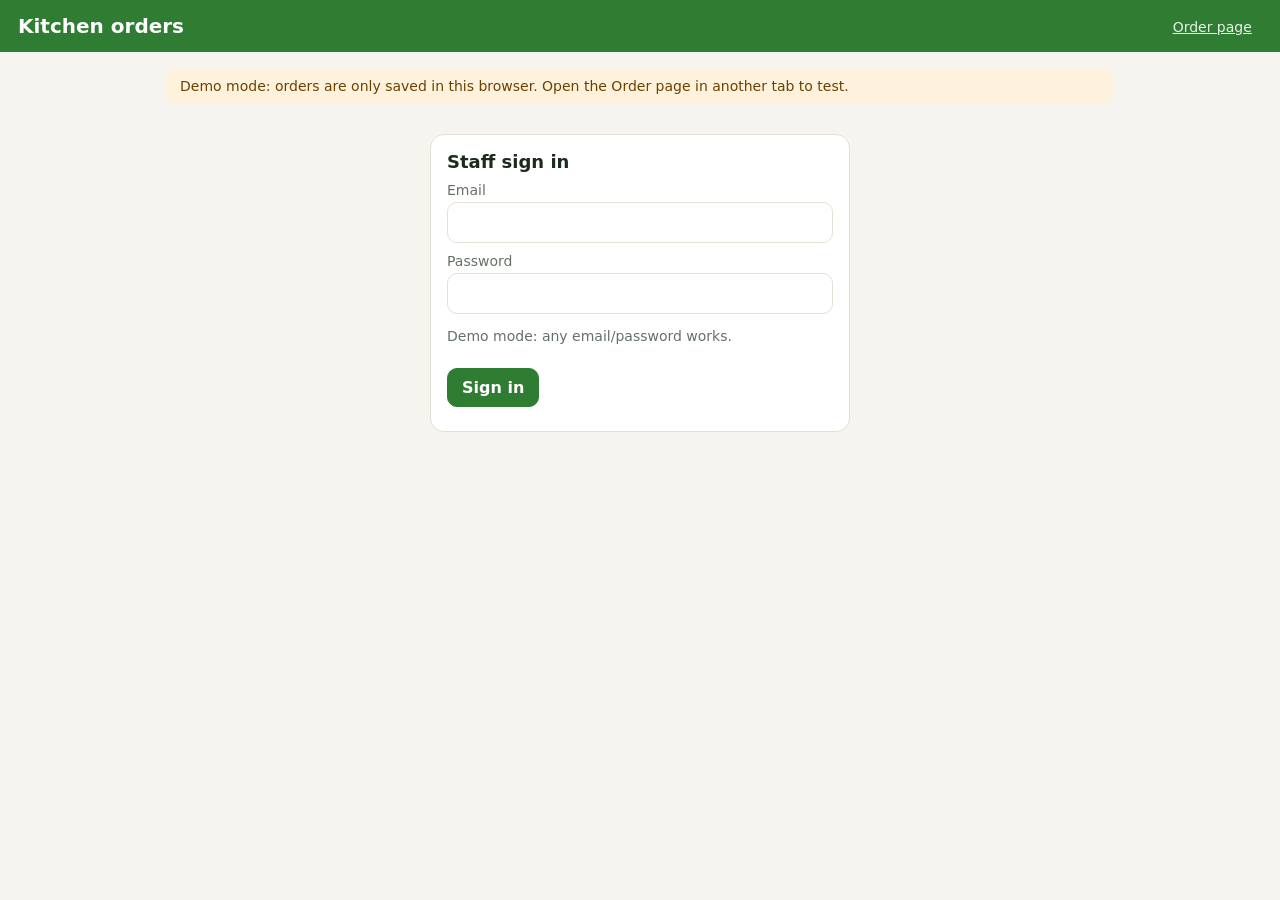
==== kitchen.html @ 7a9d98bd "Fresh Cut Veggies order app" ====
<!DOCTYPE html>
<html lang="en">
<head>
<meta charset="utf-8">
<meta name="viewport" content="width=device-width,initial-scale=1">
<title>Kitchen – Cut Veggie Orders</title>
<link rel="stylesheet" href="style.css">
</head>
<body>
<header>
  <h1>Kitchen orders</h1>
  <div><a href="index.html">Order page</a> &nbsp; <button class="link hidden" id="out">Sign out</button></div>
</header>
<main>
  <div id="demo" class="banner hidden">Demo mode: orders are only saved in this browser. Open the Order page in another tab to test.</div>

  <!-- SIGN IN -->
  <section id="login" class="card hidden" style="max-width:420px;margin:30px auto">
    <h2>Staff sign in</h2>
    <label for="email">Email</label><input id="email" type="email" autocomplete="username">
    <label for="pw">Password</label><input id="pw" type="password" autocomplete="current-password">
    <p class="muted" id="demoHint"></p>
    <button class="primary" id="signin" style="margin-top:10px">Sign in</button>
    <div class="err" id="loginErr"></div>
  </section>

  <!-- BOARD -->
  <section id="board" class="hidden">
    <div class="card toolbar">
      <div><label for="day">Pickup date</label><input id="day" type="date"></div>
      <button id="alerts">🔔 Turn on notifications</button>
      <span class="muted" id="live"></span>
    </div>

    <div class="stats">
      <div class="stat"><span class="muted">New</span><b id="nNew">0</b></div>
      <div class="stat"><span class="muted">Cutting</span><b id="nPrep">0</b></div>
      <div class="stat"><span class="muted">Ready</span><b id="nReady">0</b></div>
      <div class="stat"><span class="muted">Picked up</span><b id="nDone">0</b></div>
    </div>

    <div class="card" style="margin-top:14px">
      <h2>What to cut (still to do)</h2>
      <p class="muted">Totals from orders that are New or Cutting. Cut only this much – no extra, no waste.</p>
      <table><thead><tr><th>Vegetable</th><th>Cut</th><th>Amount</th><th>Orders</th></tr></thead><tbody id="prep"></tbody></table>
    </div>

    <div class="card">
      <div class="tabs" id="tabs">
        <button data-f="open" class="on">Open</button>
        <button data-f="new">New</button>
        <button data-f="prepping">Cutting</button>
        <button data-f="ready">Ready</button>
        <button data-f="done">Picked up</button>
        <button data-f="cancelled">Cancelled</button>
      </div>
      <div id="orders"></div>
    </div>

    <details class="card">
      <summary><b>Edit menu</b> <span class="muted">– vegetables, cuts, availability</span></summary>
      <p class="muted">Cuts are comma separated. Untick "Available" when you're out of something.</p>
      <div id="menuRows"></div>
      <div style="display:flex;gap:8px;margin-top:8px">
        <button id="addVeg">+ Add vegetable</button>
        <button class="primary" id="saveMenu">Save menu</button>
        <span class="muted" id="menuMsg"></span>
      </div>
    </details>
  </section>
</main>
<div class="toast" id="toast"></div>

<script type="module">
import * as S from "./store.js";
import { SHOP } from "./config.js";
const $ = id => document.getElementById(id);
const NEXT = { new: ["prepping", "Start cutting"], prepping: ["ready", "Mark ready"], ready: ["done", "Picked up"] };
const LABEL = { new: "New", prepping: "Cutting", ready: "Ready", done: "Picked up", cancelled: "Cancelled" };
let orders = [], filter = "open", unwatch = null, flashIds = new Set();
const focusId = location.hash.slice(1); // opened from a phone notification
if (focusId) flashIds.add(focusId);

await S.init();
const demo = S.getMode() === "demo";
if (demo) { $("demo").classList.remove("hidden"); $("demoHint").textContent = "Demo mode: any email/password works."; }

S.onStaff(u => {
  $("login").classList.toggle("hidden", !!u);
  $("board").classList.toggle("hidden", !u);
  $("out").classList.toggle("hidden", !u);
  if (u && !unwatch) { start(); loadMenuEditor(); }
  if (!u && unwatch) { unwatch(); unwatch = null; }
});

$("signin").onclick = async () => {
  $("loginErr").textContent = "";
  try { await S.staffSignIn($("email").value.trim(), $("pw").value); }
  catch { $("loginErr").textContent = "Wrong email or password."; }
};
$("out").onclick = () => S.staffSignOut();

$("day").value = S.todayStr();
$("day").onchange = () => { unwatch && unwatch(); start(); };

function start() {
  $("live").textContent = "Connecting…";
  unwatch = S.watchOrders($("day").value, (list, added) => {
    orders = list.sort((a, b) => (a.pickupTime || "").localeCompare(b.pickupTime || "") || a.createdAt - b.createdAt);
    $("live").textContent = "Live · updated " + new Date().toLocaleTimeString([], { hour: "numeric", minute: "2-digit" });
    const fresh = added.filter(o => o.status === "new");
    if (fresh.length) alertNew(fresh);
    render();
  }, () => { $("live").textContent = "Can't load orders – check your connection or sign in again."; });
}

// ---------- alerts ----------
function syncAlertBtn() {
  const p = ("Notification" in window) ? Notification.permission : "unsupported";
  if (p === "granted") { $("alerts").textContent = "🔔 Notifications on"; $("alerts").disabled = true; }
  else if (p === "denied" || p === "unsupported") { $("alerts").classList.add("hidden"); }
}
syncAlertBtn();
$("alerts").onclick = async () => {
  try { await Notification.requestPermission(); } catch {}
  syncAlertBtn();
};
function alertNew(list) {
  list.forEach(o => flashIds.add(o.id));
  const msg = list.length === 1 ? `${list[0].name} · pickup ${list[0].pickupTime} · code ${list[0].code}` : `${list.length} new orders`;
  toast("New order: " + msg);
  try { if (Notification.permission === "granted") new Notification("New cut veggie order", { body: msg, silent: true }); } catch {}
}

// Message the customer from your own phone (free): SMS or WhatsApp, pre-filled.
function readyText(o) {
  return `Hi ${o.name}, your cut veggies order (code ${o.code}) is ready for pickup at ${SHOP.name}. Thank you!`;
}
function contactLinks(o) {
  const digits = (o.phone || "").replace(/\D/g, "");
  if (digits.length < 7) return [];
  const intl = digits.length === 10 ? SHOP.countryCode + digits : digits;
  const text = encodeURIComponent(readyText(o));
  const sms = document.createElement("a");
  sms.className = "btnlink"; sms.textContent = "💬 Text customer";
  sms.href = `sms:${digits}?&body=${text}`;
  const wa = document.createElement("a");
  wa.className = "btnlink"; wa.textContent = "🟢 WhatsApp customer";
  wa.href = `https://wa.me/${intl}?text=${text}`; wa.target = "_blank"; wa.rel = "noopener";
  return [sms, wa];
}
function toast(t) {
  const el = $("toast"); el.textContent = t; el.style.display = "block";
  clearTimeout(el._t); el._t = setTimeout(() => (el.style.display = "none"), 6000);
}

// ---------- render ----------
function render() {
  const count = s => orders.filter(o => o.status === s).length;
  $("nNew").textContent = count("new"); $("nPrep").textContent = count("prepping");
  $("nReady").textContent = count("ready"); $("nDone").textContent = count("done");
  document.title = (count("new") ? `(${count("new")}) ` : "") + "Kitchen – Cut Veggie Orders";

  // prep totals
  const totals = {};
  orders.filter(o => o.status === "new" || o.status === "prepping").forEach(o => o.items.forEach(it => {
    const k = `${it.veg}|${it.cut}|${it.unit}`;
    totals[k] = totals[k] || { ...it, qty: 0, n: 0 };
    totals[k].qty += Number(it.qty) || 0; totals[k].n++;
  }));
  const tb = $("prep"); tb.innerHTML = "";
  const rows = Object.values(totals).sort((a, b) => a.veg.localeCompare(b.veg));
  if (!rows.length) tb.innerHTML = '<tr><td colspan="4" class="muted">Nothing to cut right now.</td></tr>';
  rows.forEach(r => {
    const tr = document.createElement("tr");
    [r.veg, r.cut].forEach(t => { const td = document.createElement("td"); td.textContent = t; tr.appendChild(td); });
    const q = document.createElement("td"); q.className = "num"; q.textContent = `${+r.qty.toFixed(2)} ${r.unit}`; tr.appendChild(q);
    const n = document.createElement("td"); n.textContent = r.n; tr.appendChild(n);
    tb.appendChild(tr);
  });

  // order cards
  const box = $("orders"); box.innerHTML = "";
  const shown = orders.filter(o => filter === "open" ? ["new", "prepping", "ready"].includes(o.status) : o.status === filter);
  if (!shown.length) box.innerHTML = '<p class="muted">No orders here.</p>';
  shown.forEach(o => {
    const d = document.createElement("div");
    d.className = "order" + (flashIds.has(o.id) ? " flash" : "");
    d.innerHTML = `<div class="top"><div><b class="nm"></b> <span class="muted ph"></span></div>
      <div><span class="muted">Pickup <b class="tm"></b> · code <b class="cd"></b></span> <span class="pill s-${o.status}">${LABEL[o.status]}</span></div></div>
      <ul></ul><div class="muted nt"></div><div class="actions"></div>`;
    d.querySelector(".nm").textContent = o.name;
    d.querySelector(".ph").textContent = o.phone;
    d.querySelector(".tm").textContent = o.pickupTime;
    d.querySelector(".cd").textContent = o.code;
    const ul = d.querySelector("ul");
    o.items.forEach(it => { const li = document.createElement("li"); li.textContent = `${it.veg} – ${it.cut} – ${it.qty} ${it.unit}`; ul.appendChild(li); });
    if (o.notes) d.querySelector(".nt").textContent = "Note: " + o.notes;
    const act = d.querySelector(".actions");
    if (NEXT[o.status]) act.appendChild(btn(NEXT[o.status][1], "primary", () => S.setStatus(o.id, NEXT[o.status][0])));
    if (o.status === "ready") contactLinks(o).forEach(a => act.appendChild(a));
    d.id = "o-" + o.id;
    if (["new", "prepping"].includes(o.status)) act.appendChild(btn("Cancel", "danger", () => S.setStatus(o.id, "cancelled")));
    if (["done", "cancelled"].includes(o.status)) act.appendChild(btn("Reopen", "", () => S.setStatus(o.id, "new")));
    box.appendChild(d);
  });
  if (focusId && !render.scrolled) {
    const el = document.getElementById("o-" + focusId);
    if (el) { el.scrollIntoView({ block: "center" }); render.scrolled = true; }
  }
  setTimeout(() => flashIds.clear(), 4000);
}
function btn(t, cls, fn) {
  const b = document.createElement("button"); b.textContent = t; if (cls) b.className = cls;
  b.onclick = async () => { b.disabled = true; try { await fn(); } catch { toast("Couldn't update – try again."); b.disabled = false; } };
  return b;
}
$("tabs").onclick = e => {
  const f = e.target.dataset.f; if (!f) return;
  filter = f; [...$("tabs").children].forEach(b => b.classList.toggle("on", b.dataset.f === f)); render();
};

// ---------- menu editor ----------
async function loadMenuEditor() {
  const items = await S.getMenu();
  $("menuRows").innerHTML = "";
  items.forEach(addRow);
}
function addRow(m = { name: "", unit: "lb", cuts: ["Diced"], available: true }) {
  const r = document.createElement("div"); r.className = "menu-row";
  r.innerHTML = `<input class="n" placeholder="Vegetable"><select class="u"><option>lb</option><option>pack</option><option>kg</option><option>cup</option></select>
    <input class="c" placeholder="Diced, Sliced"><label style="margin:0"><input type="checkbox" class="a" style="width:auto"> Available</label><button class="danger x">Remove</button>`;
  r.querySelector(".n").value = m.name; r.querySelector(".u").value = m.unit;
  r.querySelector(".c").value = m.cuts.join(", "); r.querySelector(".a").checked = m.available !== false;
  r.querySelector(".x").onclick = () => r.remove();
  $("menuRows").appendChild(r);
}
$("addVeg").onclick = () => addRow();
$("saveMenu").onclick = async () => {
  const items = [...$("menuRows").children].map(r => ({
    name: r.querySelector(".n").value.trim(), unit: r.querySelector(".u").value,
    cuts: r.querySelector(".c").value.split(",").map(s => s.trim()).filter(Boolean),
    available: r.querySelector(".a").checked
  })).filter(m => m.name && m.cuts.length);
  try { await S.saveMenu(items); $("menuMsg").textContent = "Saved ✓"; }
  catch { $("menuMsg").textContent = "Couldn't save – are you signed in?"; }
  setTimeout(() => ($("menuMsg").textContent = ""), 3000);
};
</script>
</body>
</html>
---- style.css ----
:root{
  --bg:#f6f4ee; --card:#fff; --ink:#1f2a1f; --muted:#667066; --line:#e3e0d6;
  --green:#2f7d32; --green-2:#e7f2e3; --amber:#b26a00; --amber-2:#fff2dc;
  --blue:#1f5fa8; --blue-2:#e5effb; --red:#b3261e; --red-2:#fbe9e7; --r:14px;
}
*{box-sizing:border-box}
body{margin:0;font-family:system-ui,-apple-system,"Segoe UI",Roboto,sans-serif;background:var(--bg);color:var(--ink);font-size:16px}
header{background:var(--green);color:#fff;padding:14px 18px;display:flex;align-items:center;justify-content:space-between;gap:12px;flex-wrap:wrap}
header h1{font-size:20px;margin:0}
header a,header button.link{color:#fff;opacity:.9;font-size:14px;background:none;border:0;cursor:pointer;text-decoration:underline}
main{max-width:980px;margin:0 auto;padding:16px}
.card{background:var(--card);border:1px solid var(--line);border-radius:var(--r);padding:16px;margin-bottom:14px}
h2{font-size:18px;margin:0 0 10px}
label{display:block;font-size:14px;color:var(--muted);margin:10px 0 4px}
input,select,textarea{width:100%;padding:10px 12px;border:1px solid var(--line);border-radius:10px;font:inherit;background:#fff}
textarea{min-height:64px}
.row{display:grid;grid-template-columns:1fr 1fr;gap:12px}
@media (max-width:620px){.row{grid-template-columns:1fr}}
button{font:inherit;cursor:pointer;border-radius:10px;border:1px solid var(--line);background:#fff;padding:9px 14px}
button.primary{background:var(--green);color:#fff;border-color:var(--green);font-weight:600}
button.danger{color:var(--red);border-color:#e9c4c0}
a.btnlink{display:inline-block;text-decoration:none;color:var(--ink);border:1px solid var(--line);border-radius:10px;padding:9px 14px;background:#fff}
button:disabled{opacity:.5;cursor:not-allowed}
.muted{color:var(--muted);font-size:14px}
.banner{padding:10px 14px;border-radius:10px;background:var(--amber-2);color:#6b4100;font-size:14px;margin-bottom:14px}
.veg{display:grid;grid-template-columns:1.4fr 1.2fr .9fr;gap:8px;align-items:center;padding:10px 0;border-bottom:1px solid var(--line)}
.veg:last-child{border-bottom:0}
.veg .name{font-weight:600}
.qty{display:flex;align-items:center;gap:6px}
.qty button{width:34px;height:34px;padding:0}
.qty input{width:64px;text-align:center;padding:6px}
.total{display:flex;justify-content:space-between;align-items:center;gap:12px;flex-wrap:wrap}
.pill{display:inline-block;padding:3px 10px;border-radius:999px;font-size:13px;font-weight:600}
.s-new{background:var(--amber-2);color:var(--amber)}
.s-prepping{background:var(--blue-2);color:var(--blue)}
.s-ready{background:var(--green-2);color:var(--green)}
.s-done{background:#eee;color:#555}
.s-cancelled{background:var(--red-2);color:var(--red)}
.code{font-size:40px;font-weight:800;letter-spacing:6px;color:var(--green)}
.err{color:var(--red);font-size:14px;margin-top:8px}
/* kitchen */
.toolbar{display:flex;gap:10px;align-items:end;flex-wrap:wrap}
.toolbar>div{min-width:160px}
.stats{display:grid;grid-template-columns:repeat(4,1fr);gap:10px}
.stat{background:var(--card);border:1px solid var(--line);border-radius:var(--r);padding:12px}
.stat b{display:block;font-size:26px}
@media (max-width:620px){.stats{grid-template-columns:repeat(2,1fr)}}
table{width:100%;border-collapse:collapse}
th,td{text-align:left;padding:8px;border-bottom:1px solid var(--line);font-size:15px}
th{color:var(--muted);font-weight:600;font-size:13px}
td.num{font-weight:700;font-variant-numeric:tabular-nums}
.order{border:1px solid var(--line);border-radius:12px;padding:12px;margin-bottom:10px;background:#fff}
.order.flash{animation:flash 1.2s ease 3}
@keyframes flash{50%{background:var(--amber-2)}}
.order .top{display:flex;justify-content:space-between;gap:8px;flex-wrap:wrap;align-items:center}
.order ul{margin:8px 0;padding-left:18px}
.order .actions{display:flex;gap:8px;flex-wrap:wrap}
.tabs{display:flex;gap:6px;flex-wrap:wrap;margin-bottom:10px}
.tabs button.on{background:var(--ink);color:#fff;border-color:var(--ink)}
.toast{position:fixed;right:16px;bottom:16px;background:var(--ink);color:#fff;padding:12px 16px;border-radius:12px;box-shadow:0 6px 20px rgba(0,0,0,.2);display:none;z-index:9}
.menu-row{display:grid;grid-template-columns:1.2fr .6fr 2fr auto auto;gap:8px;align-items:center;margin-bottom:8px}
@media (max-width:720px){.menu-row{grid-template-columns:1fr 1fr}}
.hidden{display:none!important}
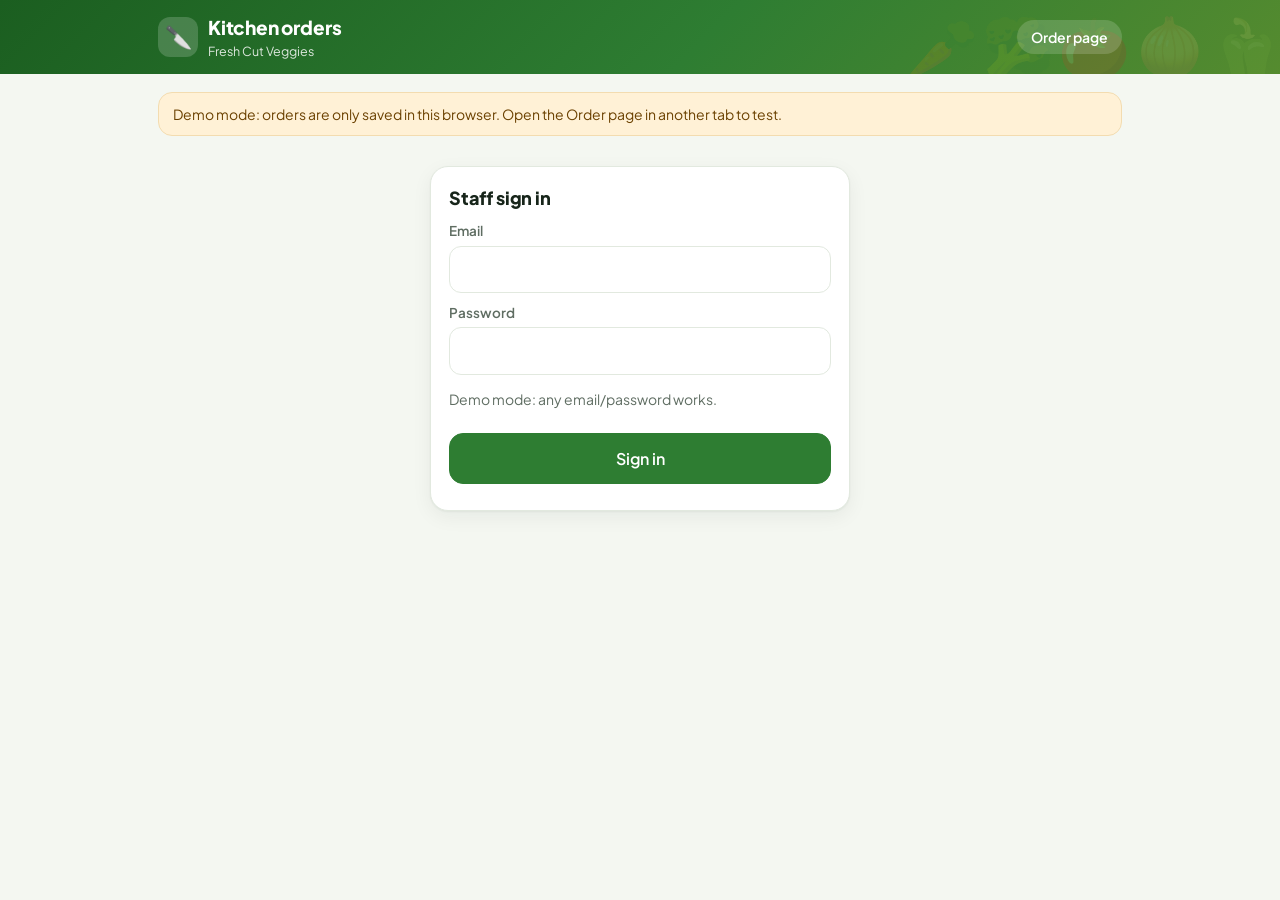
==== commit 78c4abae: "Add prices per lb, order totals, staff price editor and new design" ====
--- a/kitchen.html
+++ b/kitchen.html
@@ -4,23 +4,29 @@
 <meta charset="utf-8">
 <meta name="viewport" content="width=device-width,initial-scale=1">
 <title>Kitchen – Cut Veggie Orders</title>
+<meta name="theme-color" content="#2e7d32">
+<link rel="preconnect" href="https://fonts.googleapis.com">
+<link rel="preconnect" href="https://fonts.gstatic.com" crossorigin>
+<link href="https://fonts.googleapis.com/css2?family=Plus+Jakarta+Sans:wght@400;600;700;800&display=swap" rel="stylesheet">
 <link rel="stylesheet" href="style.css">
 </head>
 <body>
 <header>
-  <h1>Kitchen orders</h1>
-  <div><a href="index.html">Order page</a> &nbsp; <button class="link hidden" id="out">Sign out</button></div>
+  <div class="bar">
+    <div class="brand"><div class="logo">🔪</div><div><h1>Kitchen orders</h1><div class="sub" id="shopSub">Staff board</div></div></div>
+    <div style="display:flex;gap:8px"><a href="index.html">Order page</a><button class="link hidden" id="out">Sign out</button></div>
+  </div>
 </header>
 <main>
   <div id="demo" class="banner hidden">Demo mode: orders are only saved in this browser. Open the Order page in another tab to test.</div>
 
   <!-- SIGN IN -->
-  <section id="login" class="card hidden" style="max-width:420px;margin:30px auto">
+  <section id="login" class="card hidden login-wrap">
     <h2>Staff sign in</h2>
     <label for="email">Email</label><input id="email" type="email" autocomplete="username">
     <label for="pw">Password</label><input id="pw" type="password" autocomplete="current-password">
     <p class="muted" id="demoHint"></p>
-    <button class="primary" id="signin" style="margin-top:10px">Sign in</button>
+    <button class="primary big" id="signin" style="margin-top:10px;width:100%">Sign in</button>
     <div class="err" id="loginErr"></div>
   </section>
 
@@ -33,13 +39,14 @@
     </div>
 
     <div class="stats">
-      <div class="stat"><span class="muted">New</span><b id="nNew">0</b></div>
-      <div class="stat"><span class="muted">Cutting</span><b id="nPrep">0</b></div>
-      <div class="stat"><span class="muted">Ready</span><b id="nReady">0</b></div>
-      <div class="stat"><span class="muted">Picked up</span><b id="nDone">0</b></div>
-    </div>
-
-    <div class="card" style="margin-top:14px">
+      <div class="stat money"><span class="muted">Sales (this day)</span><b id="sales">$0.00</b></div>
+      <div class="stat" style="--c:#f0a830"><span class="muted">New</span><b id="nNew">0</b></div>
+      <div class="stat" style="--c:#4a86d0"><span class="muted">Cutting</span><b id="nPrep">0</b></div>
+      <div class="stat" style="--c:#43a047"><span class="muted">Ready</span><b id="nReady">0</b></div>
+      <div class="stat" style="--c:#bdbdbd"><span class="muted">Picked up</span><b id="nDone">0</b></div>
+    </div>
+
+    <div class="card">
       <h2>What to cut (still to do)</h2>
       <p class="muted">Totals from orders that are New or Cutting. Cut only this much – no extra, no waste.</p>
       <table><thead><tr><th>Vegetable</th><th>Cut</th><th>Amount</th><th>Orders</th></tr></thead><tbody id="prep"></tbody></table>
@@ -54,14 +61,15 @@
         <button data-f="done">Picked up</button>
         <button data-f="cancelled">Cancelled</button>
       </div>
-      <div id="orders"></div>
+      <div id="orders" class="orders-grid"></div>
     </div>
 
     <details class="card">
-      <summary><b>Edit menu</b> <span class="muted">– vegetables, cuts, availability</span></summary>
-      <p class="muted">Cuts are comma separated. Untick "Available" when you're out of something.</p>
+      <summary><b>Edit menu &amp; prices</b> <span class="muted">– vegetables, prices, cuts, availability</span></summary>
+      <p class="muted">Price is per unit (per lb, per pack…). Cuts are comma separated. Untick "Available" when you're out of something. New prices apply to new orders only.</p>
+      <div class="menu-head"><span>Vegetable</span><span>Unit</span><span>Price</span><span>Cuts</span><span></span><span></span></div>
       <div id="menuRows"></div>
-      <div style="display:flex;gap:8px;margin-top:8px">
+      <div style="display:flex;gap:8px;margin-top:12px;flex-wrap:wrap;align-items:center">
         <button id="addVeg">+ Add vegetable</button>
         <button class="primary" id="saveMenu">Save menu</button>
         <span class="muted" id="menuMsg"></span>
@@ -84,6 +92,7 @@
 await S.init();
 const demo = S.getMode() === "demo";
 if (demo) { $("demo").classList.remove("hidden"); $("demoHint").textContent = "Demo mode: any email/password works."; }
+$("shopSub").textContent = SHOP.name;
 
 S.onStaff(u => {
   $("login").classList.toggle("hidden", !!u);
@@ -159,6 +168,7 @@
   const count = s => orders.filter(o => o.status === s).length;
   $("nNew").textContent = count("new"); $("nPrep").textContent = count("prepping");
   $("nReady").textContent = count("ready"); $("nDone").textContent = count("done");
+  $("sales").textContent = S.money(orders.filter(o => o.status !== "cancelled").reduce((s, o) => s + (Number(o.total) || 0), 0));
   document.title = (count("new") ? `(${count("new")}) ` : "") + "Kitchen – Cut Veggie Orders";
 
   // prep totals
@@ -173,7 +183,7 @@
   if (!rows.length) tb.innerHTML = '<tr><td colspan="4" class="muted">Nothing to cut right now.</td></tr>';
   rows.forEach(r => {
     const tr = document.createElement("tr");
-    [r.veg, r.cut].forEach(t => { const td = document.createElement("td"); td.textContent = t; tr.appendChild(td); });
+    [`${S.vegIcon(r.veg)} ${r.veg}`, r.cut].forEach(t => { const td = document.createElement("td"); td.textContent = t; tr.appendChild(td); });
     const q = document.createElement("td"); q.className = "num"; q.textContent = `${+r.qty.toFixed(2)} ${r.unit}`; tr.appendChild(q);
     const n = document.createElement("td"); n.textContent = r.n; tr.appendChild(n);
     tb.appendChild(tr);
@@ -185,16 +195,25 @@
   if (!shown.length) box.innerHTML = '<p class="muted">No orders here.</p>';
   shown.forEach(o => {
     const d = document.createElement("div");
-    d.className = "order" + (flashIds.has(o.id) ? " flash" : "");
-    d.innerHTML = `<div class="top"><div><b class="nm"></b> <span class="muted ph"></span></div>
-      <div><span class="muted">Pickup <b class="tm"></b> · code <b class="cd"></b></span> <span class="pill s-${o.status}">${LABEL[o.status]}</span></div></div>
-      <ul></ul><div class="muted nt"></div><div class="actions"></div>`;
+    d.className = `order st-${o.status}` + (flashIds.has(o.id) ? " flash" : "");
+    d.innerHTML = `<div class="top"><div><b class="nm"></b><div class="meta ph"></div></div><span class="pill s-${o.status}">${LABEL[o.status]}</span></div>
+      <div class="meta">Pickup <b class="tm"></b> · code <b class="cd"></b></div>
+      <table class="bill"><tbody></tbody></table><div class="muted nt"></div><div class="actions"></div>`;
     d.querySelector(".nm").textContent = o.name;
     d.querySelector(".ph").textContent = o.phone;
     d.querySelector(".tm").textContent = o.pickupTime;
     d.querySelector(".cd").textContent = o.code;
-    const ul = d.querySelector("ul");
-    o.items.forEach(it => { const li = document.createElement("li"); li.textContent = `${it.veg} – ${it.cut} – ${it.qty} ${it.unit}`; ul.appendChild(li); });
+    const tb = d.querySelector("tbody");
+    o.items.forEach(it => {
+      const tr = document.createElement("tr"), a = document.createElement("td"), b = document.createElement("td");
+      a.textContent = `${S.vegIcon(it.veg)} ${it.veg} – ${it.cut} – ${it.qty} ${it.unit}`;
+      b.textContent = it.lineTotal != null ? S.money(it.lineTotal) : "";
+      tr.append(a, b); tb.appendChild(tr);
+    });
+    if (o.total != null) {
+      const tr = document.createElement("tr"); tr.className = "total";
+      tr.innerHTML = "<td>Total</td><td></td>"; tr.lastChild.textContent = S.money(o.total); tb.appendChild(tr);
+    }
     if (o.notes) d.querySelector(".nt").textContent = "Note: " + o.notes;
     const act = d.querySelector(".actions");
     if (NEXT[o.status]) act.appendChild(btn(NEXT[o.status][1], "primary", () => S.setStatus(o.id, NEXT[o.status][0])));
@@ -226,11 +245,13 @@
   $("menuRows").innerHTML = "";
   items.forEach(addRow);
 }
-function addRow(m = { name: "", unit: "lb", cuts: ["Diced"], available: true }) {
+function addRow(m = { name: "", unit: "lb", price: 0, cuts: ["Diced"], available: true }) {
   const r = document.createElement("div"); r.className = "menu-row";
-  r.innerHTML = `<input class="n" placeholder="Vegetable"><select class="u"><option>lb</option><option>pack</option><option>kg</option><option>cup</option></select>
-    <input class="c" placeholder="Diced, Sliced"><label style="margin:0"><input type="checkbox" class="a" style="width:auto"> Available</label><button class="danger x">Remove</button>`;
+  r.innerHTML = `<input class="n" placeholder="Vegetable" aria-label="Vegetable"><select class="u" aria-label="Unit"><option>lb</option><option>pack</option><option>kg</option><option>cup</option></select>
+    <div class="pricebox"><span>$</span><input class="p" type="number" min="0" step="0.01" inputmode="decimal" aria-label="Price per unit"></div>
+    <input class="c" placeholder="Diced, Sliced" aria-label="Cuts"><label><input type="checkbox" class="a" style="width:auto"> Available</label><button class="danger x">Remove</button>`;
   r.querySelector(".n").value = m.name; r.querySelector(".u").value = m.unit;
+  r.querySelector(".p").value = (Number(m.price) || 0).toFixed(2);
   r.querySelector(".c").value = m.cuts.join(", "); r.querySelector(".a").checked = m.available !== false;
   r.querySelector(".x").onclick = () => r.remove();
   $("menuRows").appendChild(r);
@@ -239,6 +260,7 @@
 $("saveMenu").onclick = async () => {
   const items = [...$("menuRows").children].map(r => ({
     name: r.querySelector(".n").value.trim(), unit: r.querySelector(".u").value,
+    price: S.round2(Math.max(0, parseFloat(r.querySelector(".p").value) || 0)),
     cuts: r.querySelector(".c").value.split(",").map(s => s.trim()).filter(Boolean),
     available: r.querySelector(".a").checked
   })).filter(m => m.name && m.cuts.length);
--- a/style.css
+++ b/style.css
@@ -1,63 +1,140 @@
 :root{
-  --bg:#f6f4ee; --card:#fff; --ink:#1f2a1f; --muted:#667066; --line:#e3e0d6;
-  --green:#2f7d32; --green-2:#e7f2e3; --amber:#b26a00; --amber-2:#fff2dc;
-  --blue:#1f5fa8; --blue-2:#e5effb; --red:#b3261e; --red-2:#fbe9e7; --r:14px;
+  --bg:#f4f7f1; --card:#fff; --ink:#17251a; --muted:#5f6d62; --line:#e2e9df;
+  --green:#2e7d32; --green-d:#1b5e20; --green-2:#e6f4e4; --lime:#9ccc65;
+  --amber:#a15c00; --amber-2:#fff1d6; --blue:#1f5fa8; --blue-2:#e4eefb;
+  --red:#b3261e; --red-2:#fbe8e6; --r:18px;
+  --shadow:0 1px 2px rgba(23,37,26,.05),0 6px 20px rgba(23,37,26,.06);
+  --font:"Plus Jakarta Sans",system-ui,-apple-system,"Segoe UI",Roboto,sans-serif;
 }
 *{box-sizing:border-box}
-body{margin:0;font-family:system-ui,-apple-system,"Segoe UI",Roboto,sans-serif;background:var(--bg);color:var(--ink);font-size:16px}
-header{background:var(--green);color:#fff;padding:14px 18px;display:flex;align-items:center;justify-content:space-between;gap:12px;flex-wrap:wrap}
-header h1{font-size:20px;margin:0}
-header a,header button.link{color:#fff;opacity:.9;font-size:14px;background:none;border:0;cursor:pointer;text-decoration:underline}
-main{max-width:980px;margin:0 auto;padding:16px}
-.card{background:var(--card);border:1px solid var(--line);border-radius:var(--r);padding:16px;margin-bottom:14px}
-h2{font-size:18px;margin:0 0 10px}
-label{display:block;font-size:14px;color:var(--muted);margin:10px 0 4px}
-input,select,textarea{width:100%;padding:10px 12px;border:1px solid var(--line);border-radius:10px;font:inherit;background:#fff}
-textarea{min-height:64px}
+html{-webkit-text-size-adjust:100%}
+body{margin:0;font-family:var(--font);background:var(--bg);color:var(--ink);font-size:16px;line-height:1.45}
+body.has-cart{padding-bottom:96px}
+
+/* header */
+header{background:linear-gradient(135deg,#1b5e20 0%,#2e7d32 55%,#558b2f 100%);color:#fff;position:relative;overflow:hidden}
+header::after{content:"🥕🥦🍅🧅🫑";position:absolute;right:-6px;bottom:-14px;font-size:58px;opacity:.13;letter-spacing:4px;pointer-events:none;white-space:nowrap}
+.bar{max-width:1000px;margin:0 auto;padding:14px 18px;display:flex;align-items:center;justify-content:space-between;gap:12px;position:relative;z-index:1}
+.brand{display:flex;align-items:center;gap:10px}
+.logo{width:40px;height:40px;border-radius:12px;background:rgba(255,255,255,.18);display:grid;place-items:center;font-size:22px}
+header h1{font-size:19px;margin:0;font-weight:800;letter-spacing:-.01em}
+header .sub{font-size:12.5px;opacity:.85}
+header a,header button.link{color:#fff;font-size:14px;background:rgba(255,255,255,.16);border:0;border-radius:999px;padding:7px 14px;cursor:pointer;text-decoration:none;font-weight:600}
+header a:hover,header button.link:hover{background:rgba(255,255,255,.26)}
+header a,header button.link{white-space:nowrap}
+@media (max-width:480px){header a,header button.link{padding:6px 10px;font-size:13px}header h1{font-size:17px}.logo{width:36px;height:36px;font-size:19px}}
+.hero{max-width:1000px;margin:0 auto;padding:6px 18px 30px;position:relative;z-index:1}
+.hero h2{font-size:clamp(24px,5vw,34px);margin:6px 0 6px;font-weight:800;letter-spacing:-.02em;line-height:1.15}
+.hero p{margin:0;opacity:.9;max-width:560px}
+.chips{display:flex;gap:8px;flex-wrap:wrap;margin-top:14px}
+.chips span{background:rgba(255,255,255,.16);border-radius:999px;padding:5px 12px;font-size:13px;font-weight:600}
+
+main{max-width:1000px;margin:0 auto;padding:18px}
+.card{background:var(--card);border:1px solid var(--line);border-radius:var(--r);padding:18px;margin-bottom:16px;box-shadow:var(--shadow);position:relative}
+h2{font-size:18px;margin:0 0 10px;font-weight:800;letter-spacing:-.01em}
+.section-title{display:flex;align-items:baseline;justify-content:space-between;gap:10px;flex-wrap:wrap;margin-bottom:12px}
+.section-title h2{margin:0}
+label{display:block;font-size:13.5px;color:var(--muted);margin:10px 0 5px;font-weight:600}
+input,select,textarea{width:100%;padding:11px 12px;border:1.5px solid var(--line);border-radius:12px;font:inherit;background:#fff;color:var(--ink);transition:border-color .15s,box-shadow .15s}
+input:focus,select:focus,textarea:focus{outline:0;border-color:var(--green);box-shadow:0 0 0 3px rgba(46,125,50,.15)}
+textarea{min-height:68px;resize:vertical}
 .row{display:grid;grid-template-columns:1fr 1fr;gap:12px}
 @media (max-width:620px){.row{grid-template-columns:1fr}}
-button{font:inherit;cursor:pointer;border-radius:10px;border:1px solid var(--line);background:#fff;padding:9px 14px}
-button.primary{background:var(--green);color:#fff;border-color:var(--green);font-weight:600}
-button.danger{color:var(--red);border-color:#e9c4c0}
-a.btnlink{display:inline-block;text-decoration:none;color:var(--ink);border:1px solid var(--line);border-radius:10px;padding:9px 14px;background:#fff}
-button:disabled{opacity:.5;cursor:not-allowed}
+button{font:inherit;cursor:pointer;border-radius:12px;border:1.5px solid var(--line);background:#fff;color:var(--ink);padding:9px 15px;font-weight:600;transition:transform .08s,background .15s,border-color .15s}
+button:hover{border-color:#c9d6c5}
+button:active{transform:scale(.97)}
+button.primary{background:var(--green);color:#fff;border-color:var(--green)}
+button.primary:hover{background:var(--green-d);border-color:var(--green-d)}
+button.danger{color:var(--red);border-color:#efcdc9}
+button.big{padding:13px 24px;font-size:16px;border-radius:14px}
+a.btnlink{display:inline-block;text-decoration:none;color:var(--ink);border:1.5px solid var(--line);border-radius:12px;padding:9px 15px;background:#fff;font-weight:600;font-size:15px}
+button:disabled{opacity:.5;cursor:not-allowed;transform:none}
 .muted{color:var(--muted);font-size:14px}
-.banner{padding:10px 14px;border-radius:10px;background:var(--amber-2);color:#6b4100;font-size:14px;margin-bottom:14px}
-.veg{display:grid;grid-template-columns:1.4fr 1.2fr .9fr;gap:8px;align-items:center;padding:10px 0;border-bottom:1px solid var(--line)}
-.veg:last-child{border-bottom:0}
-.veg .name{font-weight:600}
-.qty{display:flex;align-items:center;gap:6px}
-.qty button{width:34px;height:34px;padding:0}
-.qty input{width:64px;text-align:center;padding:6px}
-.total{display:flex;justify-content:space-between;align-items:center;gap:12px;flex-wrap:wrap}
-.pill{display:inline-block;padding:3px 10px;border-radius:999px;font-size:13px;font-weight:600}
+.banner{padding:11px 14px;border-radius:14px;background:var(--amber-2);color:#6b4100;font-size:14px;margin-bottom:16px;border:1px solid #f3dcb0}
+.err{color:var(--red);font-size:14px;margin-top:8px;font-weight:600}
+
+/* veggie cards (order page) */
+.menu-grid{display:grid;grid-template-columns:repeat(auto-fill,minmax(270px,1fr));gap:12px}
+.veg{border:1.5px solid var(--line);border-radius:16px;padding:14px;display:flex;flex-direction:column;gap:10px;transition:border-color .15s,background .15s,box-shadow .15s}
+.veg.picked{border-color:var(--green);background:#f7fcf5;box-shadow:0 0 0 3px rgba(46,125,50,.1)}
+.veg .head{display:flex;align-items:center;gap:12px}
+.veg .icon{width:48px;height:48px;border-radius:14px;background:var(--green-2);display:grid;place-items:center;font-size:26px;flex:none}
+.veg .name{font-weight:700;font-size:16px}
+.veg .price{color:var(--green);font-weight:800;font-size:15px}
+.veg .price small{color:var(--muted);font-weight:600}
+.veg .controls{display:flex;gap:8px;align-items:center}
+.veg .controls select{flex:1;padding:9px 10px}
+.veg .line{font-size:14px;color:var(--muted);display:flex;justify-content:space-between;min-height:20px}
+.veg .line b{color:var(--ink)}
+.qty{display:flex;align-items:center;border:1.5px solid var(--line);border-radius:12px;overflow:hidden;background:#fff;flex:none}
+.qty button{width:36px;height:38px;padding:0;border:0;border-radius:0;font-size:18px;color:var(--green)}
+.qty input{width:52px;text-align:center;padding:6px 2px;border:0;border-radius:0;box-shadow:none!important;font-weight:700;-moz-appearance:textfield}
+.qty input::-webkit-inner-spin-button,.qty input::-webkit-outer-spin-button{-webkit-appearance:none;margin:0}
+
+/* sticky cart bar */
+.cartbar{position:fixed;left:0;right:0;bottom:0;z-index:8;padding:12px 16px calc(12px + env(safe-area-inset-bottom));background:rgba(255,255,255,.94);backdrop-filter:blur(10px);border-top:1px solid var(--line);box-shadow:0 -6px 24px rgba(23,37,26,.08);transform:translateY(110%);transition:transform .25s ease}
+.cartbar.show{transform:none}
+.cartbar .in{max-width:1000px;margin:0 auto;display:flex;align-items:center;justify-content:space-between;gap:12px}
+.cartbar .sum{font-size:13px;color:var(--muted)}
+.cartbar .amt{font-size:22px;font-weight:800;color:var(--ink);letter-spacing:-.01em}
+
+/* bill / summary */
+.bill{width:100%;border-collapse:collapse}
+.bill td{padding:9px 4px;border-bottom:1px dashed var(--line);font-size:15px;vertical-align:top}
+.bill td:last-child{text-align:right;font-variant-numeric:tabular-nums;white-space:nowrap}
+.bill tr.total td{border-bottom:0;border-top:2px solid var(--ink);font-weight:800;font-size:18px;padding-top:12px}
+.bill .muted{font-size:13px}
+
+.pill{display:inline-block;padding:4px 11px;border-radius:999px;font-size:13px;font-weight:700}
 .s-new{background:var(--amber-2);color:var(--amber)}
 .s-prepping{background:var(--blue-2);color:var(--blue)}
 .s-ready{background:var(--green-2);color:var(--green)}
-.s-done{background:#eee;color:#555}
+.s-done{background:#eceeec;color:#555}
 .s-cancelled{background:var(--red-2);color:var(--red)}
-.code{font-size:40px;font-weight:800;letter-spacing:6px;color:var(--green)}
-.err{color:var(--red);font-size:14px;margin-top:8px}
+.code{font-size:46px;font-weight:800;letter-spacing:8px;color:var(--green);background:var(--green-2);display:inline-block;padding:8px 18px 8px 26px;border-radius:16px;margin:4px 0 10px}
+.steps{display:flex;justify-content:center;gap:6px;margin:14px 0 4px;flex-wrap:wrap}
+.steps span{font-size:12.5px;font-weight:700;padding:5px 10px;border-radius:999px;background:#eef1ec;color:#8a958c}
+.steps span.on{background:var(--green);color:#fff}
+
 /* kitchen */
-.toolbar{display:flex;gap:10px;align-items:end;flex-wrap:wrap}
-.toolbar>div{min-width:160px}
-.stats{display:grid;grid-template-columns:repeat(4,1fr);gap:10px}
-.stat{background:var(--card);border:1px solid var(--line);border-radius:var(--r);padding:12px}
-.stat b{display:block;font-size:26px}
-@media (max-width:620px){.stats{grid-template-columns:repeat(2,1fr)}}
+.toolbar{display:flex;gap:12px;align-items:end;flex-wrap:wrap}
+.toolbar>div{min-width:170px}
+.stats{display:grid;grid-template-columns:repeat(5,1fr);gap:12px;margin-bottom:16px}
+.stat{background:var(--card);border:1px solid var(--line);border-radius:var(--r);padding:14px;box-shadow:var(--shadow);border-top:4px solid var(--c,var(--line))}
+.stat b{display:block;font-size:26px;font-weight:800;margin-top:2px;font-variant-numeric:tabular-nums}
+.stat.money{--c:var(--green);background:linear-gradient(180deg,#f3faf1,#fff)}
+.stat.money b{color:var(--green)}
+@media (max-width:760px){.stats{grid-template-columns:repeat(2,1fr)}.stat.money{grid-column:1/-1}}
 table{width:100%;border-collapse:collapse}
-th,td{text-align:left;padding:8px;border-bottom:1px solid var(--line);font-size:15px}
-th{color:var(--muted);font-weight:600;font-size:13px}
-td.num{font-weight:700;font-variant-numeric:tabular-nums}
-.order{border:1px solid var(--line);border-radius:12px;padding:12px;margin-bottom:10px;background:#fff}
+th,td{text-align:left;padding:10px 8px;border-bottom:1px solid var(--line);font-size:15px}
+th{color:var(--muted);font-weight:700;font-size:12.5px;text-transform:uppercase;letter-spacing:.04em}
+td.num{font-weight:800;font-variant-numeric:tabular-nums}
+.orders-grid{display:grid;grid-template-columns:repeat(auto-fill,minmax(300px,1fr));gap:12px}
+.order{border:1.5px solid var(--line);border-radius:16px;padding:14px;background:#fff;display:flex;flex-direction:column;gap:8px;border-left:5px solid var(--c,var(--line))}
+.order.st-new{--c:#f0a830}.order.st-prepping{--c:#4a86d0}.order.st-ready{--c:#43a047}.order.st-done{--c:#bdbdbd}.order.st-cancelled{--c:#e57373}
 .order.flash{animation:flash 1.2s ease 3}
 @keyframes flash{50%{background:var(--amber-2)}}
-.order .top{display:flex;justify-content:space-between;gap:8px;flex-wrap:wrap;align-items:center}
-.order ul{margin:8px 0;padding-left:18px}
-.order .actions{display:flex;gap:8px;flex-wrap:wrap}
-.tabs{display:flex;gap:6px;flex-wrap:wrap;margin-bottom:10px}
+.order .top{display:flex;justify-content:space-between;gap:8px;align-items:flex-start}
+.order .nm{font-size:17px}
+.order .meta{font-size:13.5px;color:var(--muted)}
+.order .bill td{font-size:14px;padding:6px 2px}
+.order .bill tr.total td{font-size:16px;padding-top:8px}
+.order .actions{display:flex;gap:8px;flex-wrap:wrap;margin-top:auto}
+.tabs{display:flex;gap:6px;flex-wrap:wrap;margin-bottom:14px}
+.tabs button{border-radius:999px;padding:7px 14px;font-size:14px}
 .tabs button.on{background:var(--ink);color:#fff;border-color:var(--ink)}
-.toast{position:fixed;right:16px;bottom:16px;background:var(--ink);color:#fff;padding:12px 16px;border-radius:12px;box-shadow:0 6px 20px rgba(0,0,0,.2);display:none;z-index:9}
-.menu-row{display:grid;grid-template-columns:1.2fr .6fr 2fr auto auto;gap:8px;align-items:center;margin-bottom:8px}
-@media (max-width:720px){.menu-row{grid-template-columns:1fr 1fr}}
+.toast{position:fixed;right:16px;bottom:16px;left:16px;margin-left:auto;max-width:420px;background:var(--ink);color:#fff;padding:13px 16px;border-radius:14px;box-shadow:0 10px 30px rgba(0,0,0,.25);display:none;z-index:9;font-weight:600}
+details.card>summary{cursor:pointer;list-style:none;display:flex;align-items:center;gap:8px}
+details.card>summary::-webkit-details-marker{display:none}
+details.card>summary::before{content:"▸";color:var(--green);font-size:18px;transition:transform .15s}
+details.card[open]>summary::before{transform:rotate(90deg)}
+.menu-head,.menu-row{display:grid;grid-template-columns:1.3fr .7fr .8fr 2fr auto auto;gap:8px;align-items:center}
+.menu-head{font-size:12px;color:var(--muted);font-weight:700;text-transform:uppercase;letter-spacing:.04em;margin:14px 0 6px}
+.menu-row{margin-bottom:8px}
+.menu-row .pricebox{position:relative}
+.menu-row .pricebox span{position:absolute;left:11px;top:50%;transform:translateY(-50%);color:var(--muted);font-weight:700}
+.menu-row .pricebox input{padding-left:24px}
+.menu-row label{margin:0;display:flex;gap:6px;align-items:center;color:var(--ink);white-space:nowrap}
+@media (max-width:760px){.menu-head{display:none}.menu-row{grid-template-columns:1fr 1fr;padding:12px;border:1.5px solid var(--line);border-radius:14px}.menu-row .n,.menu-row .c{grid-column:1/-1}}
+.login-wrap{max-width:420px;margin:30px auto}
 .hidden{display:none!important}
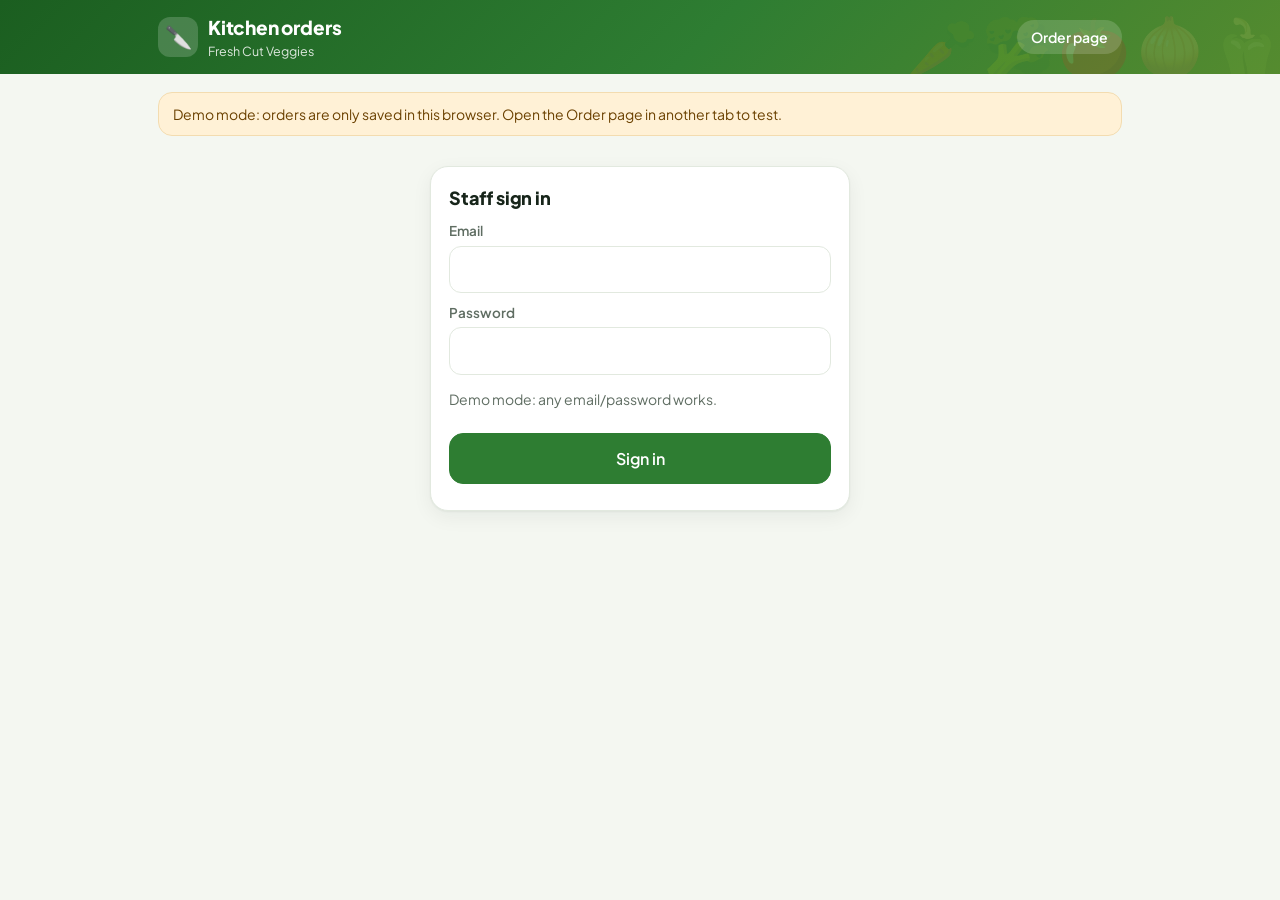
==== commit e4b1fc8f: "Kitchen shows all upcoming orders; Mark ready opens WhatsApp to customer" ====
--- a/kitchen.html
+++ b/kitchen.html
@@ -8,7 +8,7 @@
 <link rel="preconnect" href="https://fonts.googleapis.com">
 <link rel="preconnect" href="https://fonts.gstatic.com" crossorigin>
 <link href="https://fonts.googleapis.com/css2?family=Plus+Jakarta+Sans:wght@400;600;700;800&display=swap" rel="stylesheet">
-<link rel="stylesheet" href="style.css">
+<link rel="stylesheet" href="style.css?v=8">
 </head>
 <body>
 <header>
@@ -18,6 +18,7 @@
   </div>
 </header>
 <main>
+  <div id="loadErr" class="banner hidden">Something didn't load. Please refresh the page (on a computer: Ctrl+F5).</div>
   <div id="demo" class="banner hidden">Demo mode: orders are only saved in this browser. Open the Order page in another tab to test.</div>
 
   <!-- SIGN IN -->
@@ -33,13 +34,14 @@
   <!-- BOARD -->
   <section id="board" class="hidden">
     <div class="card toolbar">
-      <div><label for="day">Pickup date</label><input id="day" type="date"></div>
+      <div><label for="view">Show</label><select id="view"><option value="upcoming">All upcoming orders</option><option value="day">One pickup day</option></select></div>
+      <div id="dayBox" class="hidden"><label for="day">Pickup date</label><input id="day" type="date"></div>
       <button id="alerts">🔔 Turn on notifications</button>
       <span class="muted" id="live"></span>
     </div>
 
     <div class="stats">
-      <div class="stat money"><span class="muted">Sales (this day)</span><b id="sales">$0.00</b></div>
+      <div class="stat money"><span class="muted">Sales (orders shown)</span><b id="sales">$0.00</b></div>
       <div class="stat" style="--c:#f0a830"><span class="muted">New</span><b id="nNew">0</b></div>
       <div class="stat" style="--c:#4a86d0"><span class="muted">Cutting</span><b id="nPrep">0</b></div>
       <div class="stat" style="--c:#43a047"><span class="muted">Ready</span><b id="nReady">0</b></div>
@@ -79,9 +81,10 @@
 </main>
 <div class="toast" id="toast"></div>
 
+<script>addEventListener("error", () => document.getElementById("loadErr").classList.remove("hidden"));</script>
 <script type="module">
-import * as S from "./store.js";
-import { SHOP } from "./config.js";
+import * as S from "./store.js?v=8";
+import { SHOP } from "./config.js?v=8";
 const $ = id => document.getElementById(id);
 const NEXT = { new: ["prepping", "Start cutting"], prepping: ["ready", "Mark ready"], ready: ["done", "Picked up"] };
 const LABEL = { new: "New", prepping: "Cutting", ready: "Ready", done: "Picked up", cancelled: "Cancelled" };
@@ -110,12 +113,24 @@
 $("out").onclick = () => S.staffSignOut();
 
 $("day").value = S.todayStr();
-$("day").onchange = () => { unwatch && unwatch(); start(); };
+const restart = () => { unwatch && unwatch(); start(); };
+$("day").onchange = restart;
+$("view").onchange = () => { $("dayBox").classList.toggle("hidden", $("view").value !== "day"); restart(); };
+
+// "Today", "Tomorrow" or "Thu, Nov 20"
+function dayLabel(d) {
+  const t = new Date(); const tm = new Date(); tm.setDate(t.getDate() + 1);
+  if (d === S.todayStr(t)) return "Today";
+  if (d === S.todayStr(tm)) return "Tomorrow";
+  const dt = new Date(d + "T12:00");
+  return isNaN(dt) ? d : dt.toLocaleDateString([], { weekday: "short", month: "short", day: "numeric" });
+}
 
 function start() {
   $("live").textContent = "Connecting…";
-  unwatch = S.watchOrders($("day").value, (list, added) => {
-    orders = list.sort((a, b) => (a.pickupTime || "").localeCompare(b.pickupTime || "") || a.createdAt - b.createdAt);
+  const which = $("view").value === "upcoming" ? "upcoming" : $("day").value;
+  unwatch = S.watchOrders(which, (list, added) => {
+    orders = list.sort((a, b) => (a.pickupDate || "").localeCompare(b.pickupDate || "") || (a.pickupTime || "").localeCompare(b.pickupTime || "") || a.createdAt - b.createdAt);
     $("live").textContent = "Live · updated " + new Date().toLocaleTimeString([], { hour: "numeric", minute: "2-digit" });
     const fresh = added.filter(o => o.status === "new");
     if (fresh.length) alertNew(fresh);
@@ -136,7 +151,7 @@
 };
 function alertNew(list) {
   list.forEach(o => flashIds.add(o.id));
-  const msg = list.length === 1 ? `${list[0].name} · pickup ${list[0].pickupTime} · code ${list[0].code}` : `${list.length} new orders`;
+  const msg = list.length === 1 ? `${list[0].name} · pickup ${dayLabel(list[0].pickupDate)} ${list[0].pickupTime} · code ${list[0].code}` : `${list.length} new orders`;
   toast("New order: " + msg);
   try { if (Notification.permission === "granted") new Notification("New cut veggie order", { body: msg, silent: true }); } catch {}
 }
@@ -144,6 +159,22 @@
 // Message the customer from your own phone (free): SMS or WhatsApp, pre-filled.
 function readyText(o) {
   return `Hi ${o.name}, your cut veggies order (code ${o.code}) is ready for pickup at ${SHOP.name}. Thank you!`;
+}
+function waLink(o) {
+  const digits = (o.phone || "").replace(/\D/g, "");
+  if (digits.length < 7) return null;
+  const intl = digits.length === 10 ? SHOP.countryCode + digits : digits;
+  return `https://wa.me/${intl}?text=${encodeURIComponent(readyText(o))}`;
+}
+// Mark ready, then open WhatsApp with the "ready" message to the customer (staff just taps Send).
+async function markReady(o) {
+  const link = waLink(o);
+  const win = link ? window.open("about:blank", "_blank") : null; // open now, while the tap still counts
+  try { await S.setStatus(o.id, "ready"); }
+  catch (e) { win && win.close(); throw e; }
+  if (win) win.location.href = link;
+  else if (link) location.href = link; // popup blocked: open WhatsApp in this tab
+  else toast("Marked ready. No valid phone number to WhatsApp.");
 }
 function contactLinks(o) {
   const digits = (o.phone || "").replace(/\D/g, "");
@@ -201,7 +232,7 @@
       <table class="bill"><tbody></tbody></table><div class="muted nt"></div><div class="actions"></div>`;
     d.querySelector(".nm").textContent = o.name;
     d.querySelector(".ph").textContent = o.phone;
-    d.querySelector(".tm").textContent = o.pickupTime;
+    d.querySelector(".tm").textContent = `${dayLabel(o.pickupDate)} ${o.pickupTime}`;
     d.querySelector(".cd").textContent = o.code;
     const tb = d.querySelector("tbody");
     o.items.forEach(it => {
@@ -216,7 +247,8 @@
     }
     if (o.notes) d.querySelector(".nt").textContent = "Note: " + o.notes;
     const act = d.querySelector(".actions");
-    if (NEXT[o.status]) act.appendChild(btn(NEXT[o.status][1], "primary", () => S.setStatus(o.id, NEXT[o.status][0])));
+    if (o.status === "prepping") act.appendChild(btn("✅ Mark ready + WhatsApp customer", "primary", () => markReady(o)));
+    else if (NEXT[o.status]) act.appendChild(btn(NEXT[o.status][1], "primary", () => S.setStatus(o.id, NEXT[o.status][0])));
     if (o.status === "ready") contactLinks(o).forEach(a => act.appendChild(a));
     d.id = "o-" + o.id;
     if (["new", "prepping"].includes(o.status)) act.appendChild(btn("Cancel", "danger", () => S.setStatus(o.id, "cancelled")));
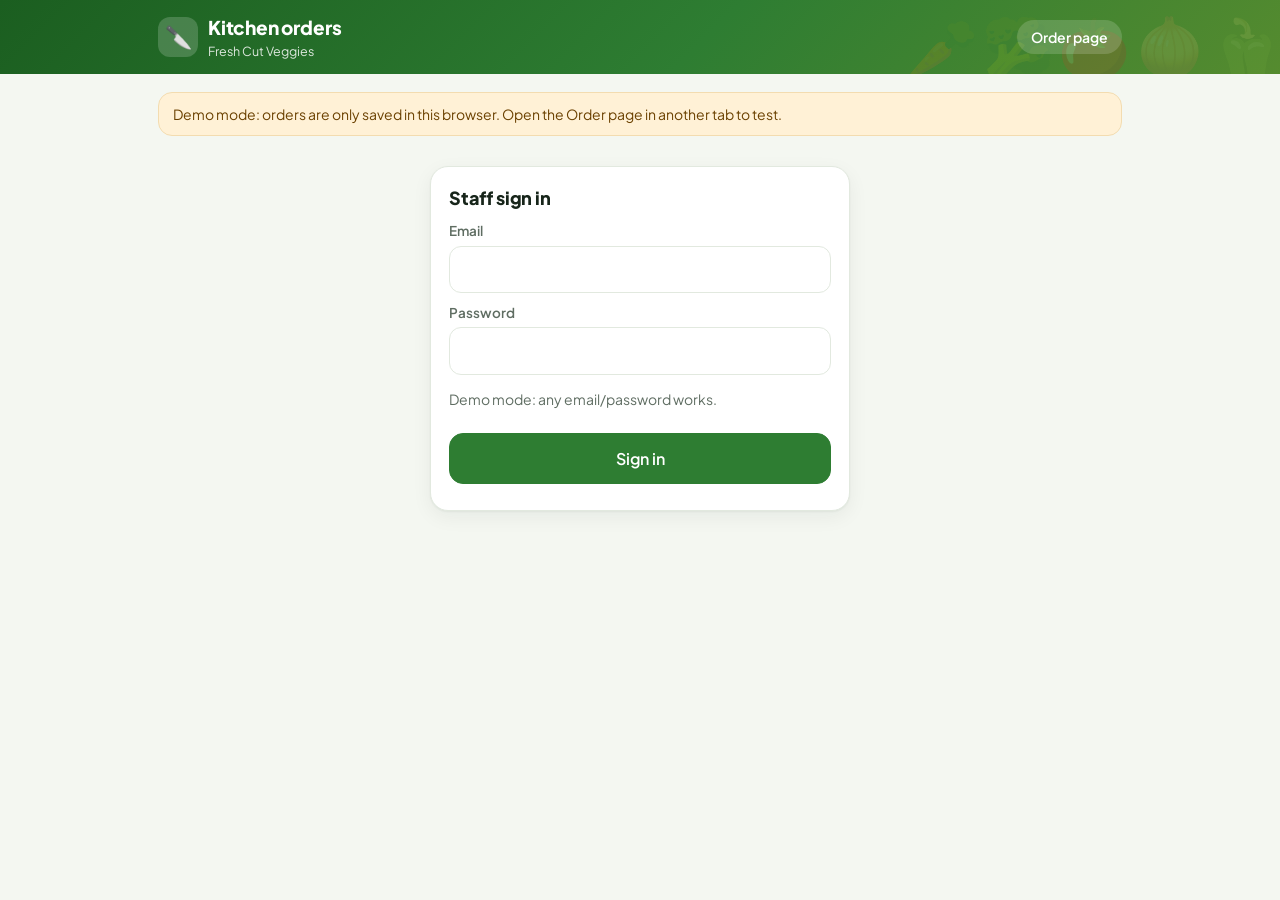
==== commit e19ad6ef: "Add WhatsApp alert to staff for new orders (CallMeBot)" ====
--- a/kitchen.html
+++ b/kitchen.html
@@ -8,7 +8,7 @@
 <link rel="preconnect" href="https://fonts.googleapis.com">
 <link rel="preconnect" href="https://fonts.gstatic.com" crossorigin>
 <link href="https://fonts.googleapis.com/css2?family=Plus+Jakarta+Sans:wght@400;600;700;800&display=swap" rel="stylesheet">
-<link rel="stylesheet" href="style.css?v=8">
+<link rel="stylesheet" href="style.css?v=9">
 </head>
 <body>
 <header>
@@ -83,8 +83,8 @@
 
 <script>addEventListener("error", () => document.getElementById("loadErr").classList.remove("hidden"));</script>
 <script type="module">
-import * as S from "./store.js?v=8";
-import { SHOP } from "./config.js?v=8";
+import * as S from "./store.js?v=9";
+import { SHOP } from "./config.js?v=9";
 const $ = id => document.getElementById(id);
 const NEXT = { new: ["prepping", "Start cutting"], prepping: ["ready", "Mark ready"], ready: ["done", "Picked up"] };
 const LABEL = { new: "New", prepping: "Cutting", ready: "Ready", done: "Picked up", cancelled: "Cancelled" };
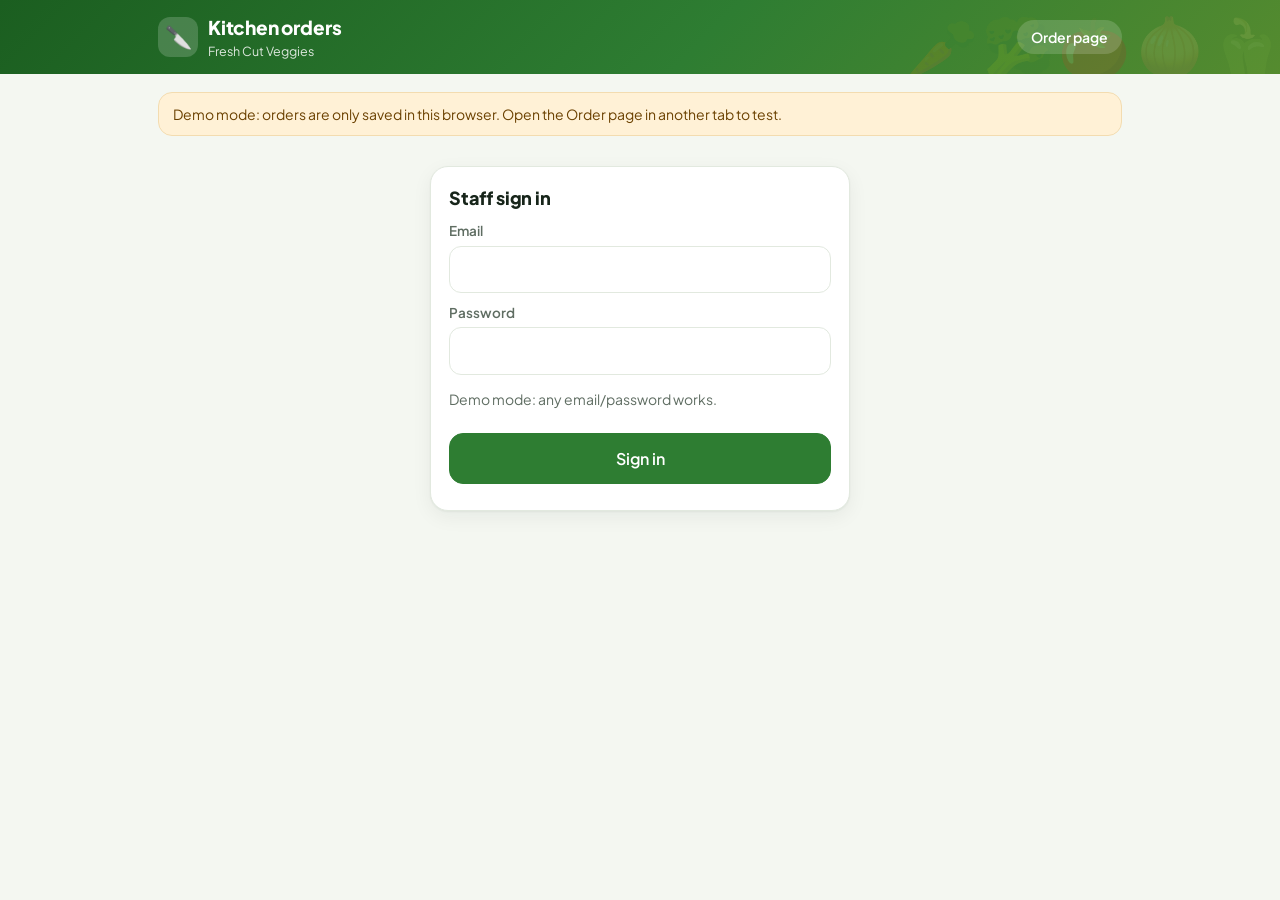
==== commit f475c8cc: "Turn on ntfy phone alerts for new orders" ====
--- a/kitchen.html
+++ b/kitchen.html
@@ -8,7 +8,7 @@
 <link rel="preconnect" href="https://fonts.googleapis.com">
 <link rel="preconnect" href="https://fonts.gstatic.com" crossorigin>
 <link href="https://fonts.googleapis.com/css2?family=Plus+Jakarta+Sans:wght@400;600;700;800&display=swap" rel="stylesheet">
-<link rel="stylesheet" href="style.css?v=9">
+<link rel="stylesheet" href="style.css?v=10">
 </head>
 <body>
 <header>
@@ -83,8 +83,8 @@
 
 <script>addEventListener("error", () => document.getElementById("loadErr").classList.remove("hidden"));</script>
 <script type="module">
-import * as S from "./store.js?v=9";
-import { SHOP } from "./config.js?v=9";
+import * as S from "./store.js?v=10";
+import { SHOP } from "./config.js?v=10";
 const $ = id => document.getElementById(id);
 const NEXT = { new: ["prepping", "Start cutting"], prepping: ["ready", "Mark ready"], ready: ["done", "Picked up"] };
 const LABEL = { new: "New", prepping: "Cutting", ready: "Ready", done: "Picked up", cancelled: "Cancelled" };
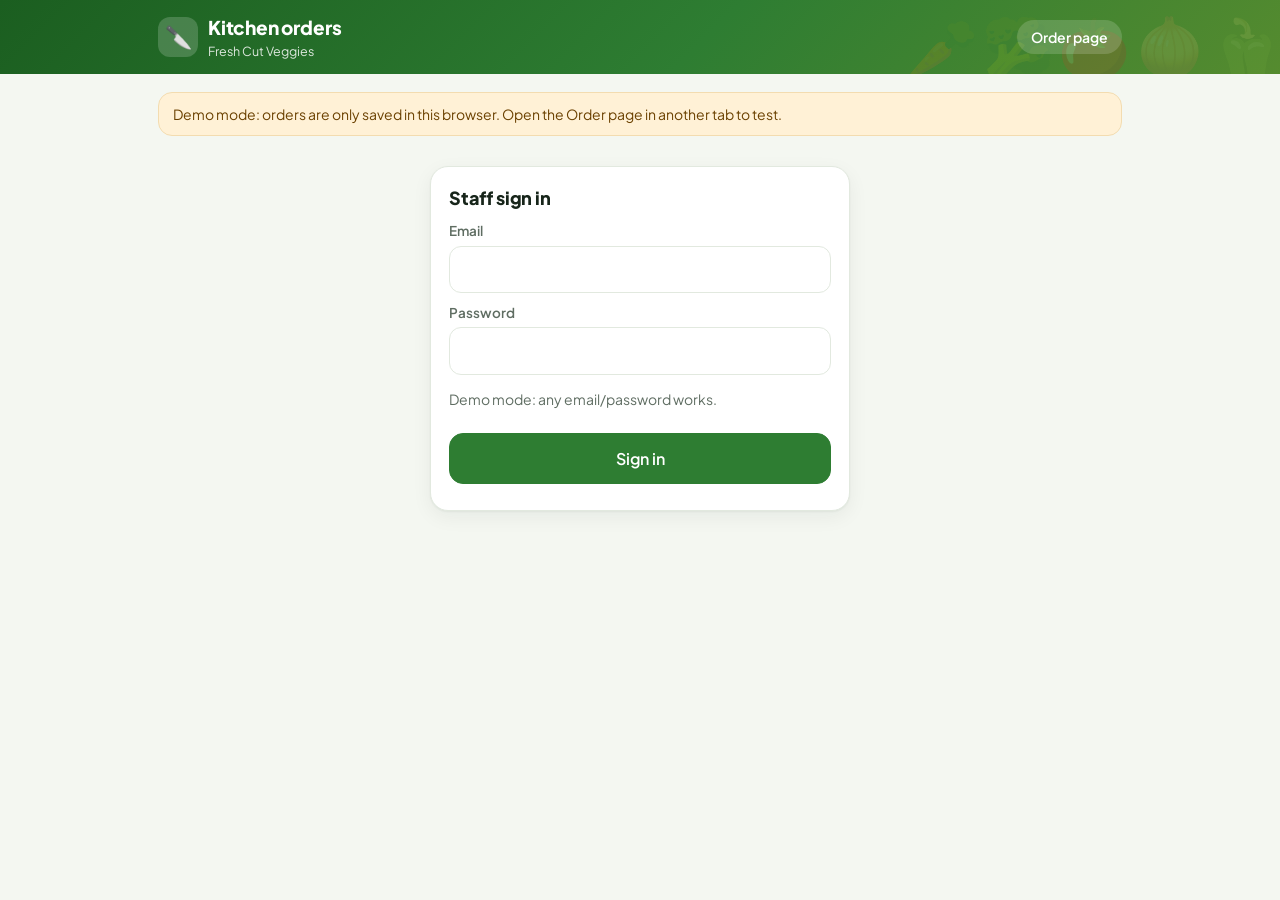
==== commit 6e82a3cc: "Pickup time shows only allowed slots; errors shown next to Place order" ====
--- a/kitchen.html
+++ b/kitchen.html
@@ -8,7 +8,7 @@
 <link rel="preconnect" href="https://fonts.googleapis.com">
 <link rel="preconnect" href="https://fonts.gstatic.com" crossorigin>
 <link href="https://fonts.googleapis.com/css2?family=Plus+Jakarta+Sans:wght@400;600;700;800&display=swap" rel="stylesheet">
-<link rel="stylesheet" href="style.css?v=10">
+<link rel="stylesheet" href="style.css?v=11">
 </head>
 <body>
 <header>
@@ -83,8 +83,8 @@
 
 <script>addEventListener("error", () => document.getElementById("loadErr").classList.remove("hidden"));</script>
 <script type="module">
-import * as S from "./store.js?v=10";
-import { SHOP } from "./config.js?v=10";
+import * as S from "./store.js?v=11";
+import { SHOP } from "./config.js?v=11";
 const $ = id => document.getElementById(id);
 const NEXT = { new: ["prepping", "Start cutting"], prepping: ["ready", "Mark ready"], ready: ["done", "Picked up"] };
 const LABEL = { new: "New", prepping: "Cutting", ready: "Ready", done: "Picked up", cancelled: "Cancelled" };
--- a/style.css
+++ b/style.css
@@ -76,6 +76,7 @@
 .cartbar.show{transform:none}
 .cartbar .in{max-width:1000px;margin:0 auto;display:flex;align-items:center;justify-content:space-between;gap:12px}
 .cartbar .sum{font-size:13px;color:var(--muted)}
+.cartbar .err{margin:2px 0 0;font-size:13px;max-width:60vw}
 .cartbar .amt{font-size:22px;font-weight:800;color:var(--ink);letter-spacing:-.01em}
 
 /* bill / summary */
